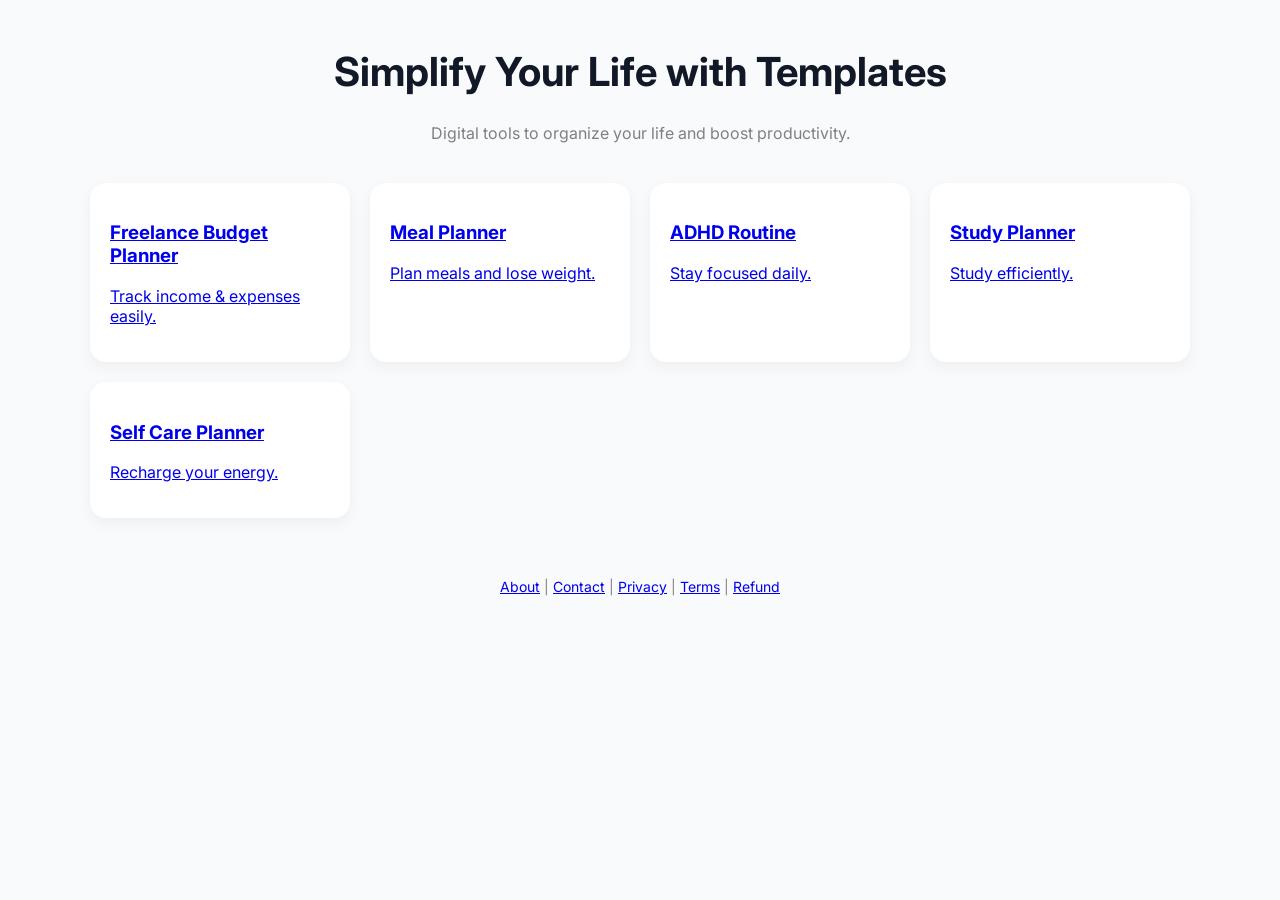
==== index.html @ fa15d737 "Update index.html" ====
<!DOCTYPE html>
<html lang="en">
<head>
<meta charset="UTF-8">
<meta name="viewport" content="width=device-width, initial-scale=1.0">
<title>Templify Store</title>

<link rel="stylesheet" href="style.css">
<link href="https://fonts.googleapis.com/css2?family=Inter:wght@400;600;700&display=swap" rel="stylesheet">
</head>

<body>

<div class="container">

<h1 style="text-align:center; font-size:40px;">
Simplify Your Life with Templates
</h1>

<p style="text-align:center; color:gray;">
Digital tools to organize your life and boost productivity.
</p>

<div class="grid grid-3" style="margin-top:40px;">

<a href="freelance-budget.html" class="card">
<h3>Freelance Budget Planner</h3>
<p>Track income & expenses easily.</p>
</a>

<a href="meal-planner.html" class="card">
<h3>Meal Planner</h3>
<p>Plan meals and lose weight.</p>
</a>

<a href="adhd-routine.html" class="card">
<h3>ADHD Routine</h3>
<p>Stay focused daily.</p>
</a>

<a href="study-med.html" class="card">
<h3>Study Planner</h3>
<p>Study efficiently.</p>
</a>

<a href="self-care.html" class="card">
<h3>Self Care Planner</h3>
<p>Recharge your energy.</p>
</a>

</div>

</div>

<footer>
<a href="about.html">About</a> |
<a href="contact.html">Contact</a> |
<a href="privacy.html">Privacy</a> |
<a href="terms.html">Terms</a> |
<a href="refund.html">Refund</a>
</footer>

</body>
</html>
---- style.css ----
/* GLOBAL */
body {
  font-family: 'Inter', sans-serif;
  margin: 0;
  background: #f9fafb;
  color: #111827;
}

/* CONTAINER */
.container {
  max-width: 1100px;
  margin: auto;
  padding: 20px;
}

/* BUTTON */
.btn {
  display: inline-block;
  background: #111827;
  color: white;
  padding: 14px 24px;
  border-radius: 10px;
  text-decoration: none;
  transition: 0.3s;
}

.btn:hover {
  background: #374151;
}

/* CARD */
.card {
  background: white;
  padding: 20px;
  border-radius: 16px;
  box-shadow: 0 5px 15px rgba(0,0,0,0.05);
  transition: 0.3s;
}

.card:hover {
  transform: translateY(-5px);
}

/* GRID */
.grid {
  display: grid;
  gap: 20px;
}

.grid-3 {
  grid-template-columns: repeat(auto-fit, minmax(250px,1fr));
}

/* FOOTER */
footer {
  text-align: center;
  padding: 40px;
  font-size: 14px;
  color: gray;
}
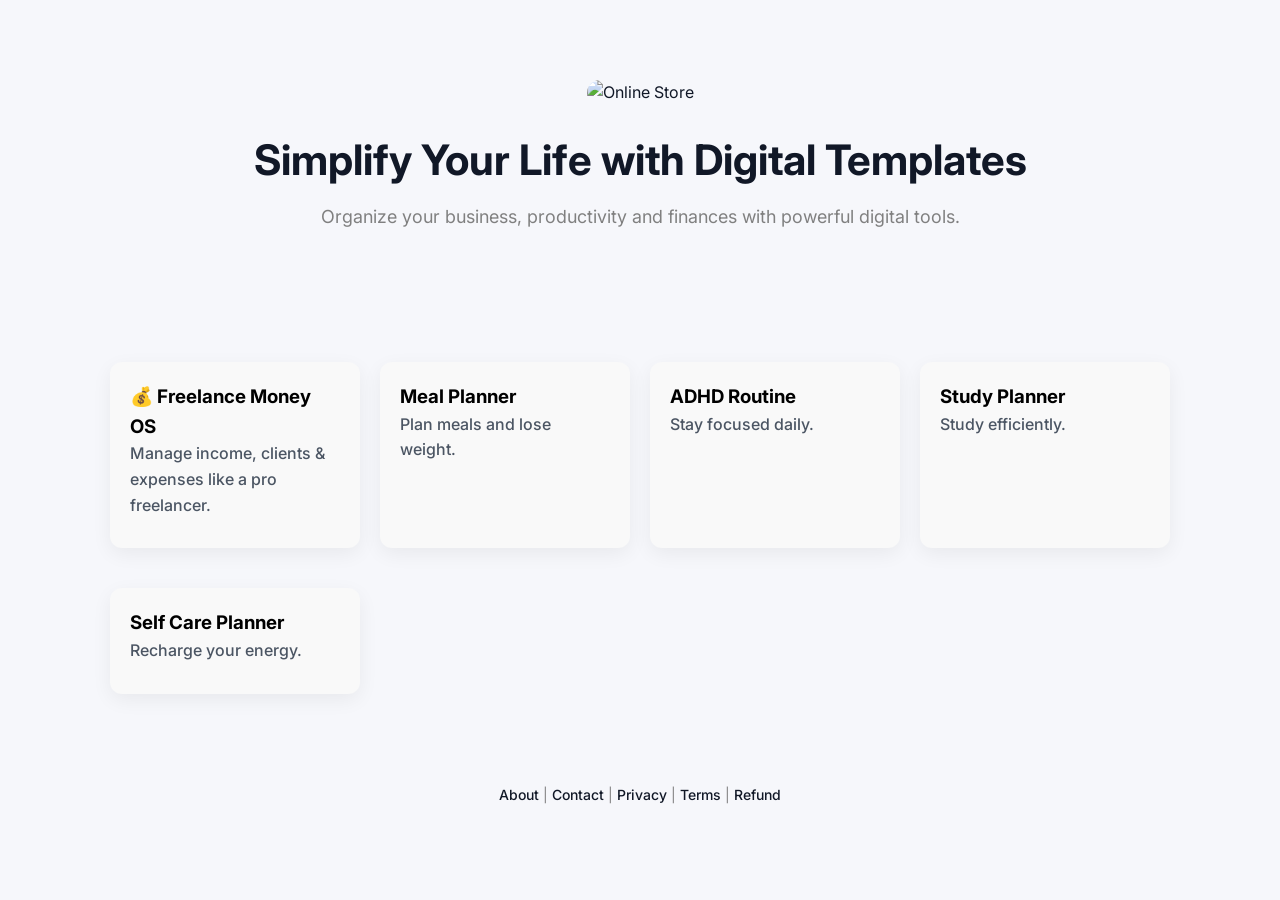
==== commit 7461eed7: "Update index.html" ====
--- a/index.html
+++ b/index.html
@@ -7,25 +7,93 @@
 
 <link rel="stylesheet" href="style.css">
 <link href="https://fonts.googleapis.com/css2?family=Inter:wght@400;600;700&display=swap" rel="stylesheet">
+
+<style>
+.hero {
+  text-align: center;
+  padding: 60px 20px;
+}
+
+.hero img {
+  width: 100%;
+  max-height: 320px;
+  object-fit: cover;
+  border-radius: 15px;
+  margin-bottom: 20px;
+}
+
+.hero h1 {
+  font-size: 42px;
+  margin-bottom: 10px;
+}
+
+.hero p {
+  color: gray;
+  font-size: 18px;
+}
+
+.container {
+  max-width: 1100px;
+  margin: auto;
+  padding: 20px;
+}
+
+.grid {
+  display: grid;
+  gap: 20px;
+}
+
+.grid-3 {
+  grid-template-columns: repeat(auto-fit, minmax(250px, 1fr));
+}
+
+.card {
+  display: block;
+  padding: 20px;
+  border-radius: 12px;
+  background: #f9f9f9;
+  text-decoration: none;
+  color: black;
+  transition: 0.3s;
+}
+
+.card:hover {
+  transform: translateY(-5px);
+  background: #f1f1f1;
+}
+
+footer {
+  text-align: center;
+  margin-top: 50px;
+  padding: 20px;
+  color: gray;
+}
+</style>
+
 </head>
 
 <body>
 
 <div class="container">
 
-<h1 style="text-align:center; font-size:40px;">
-Simplify Your Life with Templates
-</h1>
+<!-- HERO SECTION -->
+<div class="hero">
 
-<p style="text-align:center; color:gray;">
-Digital tools to organize your life and boost productivity.
-</p>
+<!-- IMAGE STORE ONLINE (placeholder premium) -->
+<img src="https://images.unsplash.com/photo-1556742049-0cfed4f6a45d?auto=format&fit=crop&w=1200&q=80" alt="Online Store">
 
+<h1>Simplify Your Life with Digital Templates</h1>
+<p>Organize your business, productivity and finances with powerful digital tools.</p>
+
+</div>
+
+<!-- PRODUCTS GRID -->
 <div class="grid grid-3" style="margin-top:40px;">
 
-<a href="freelance-budget.html" class="card">
-<h3>Freelance Budget Planner</h3>
-<p>Track income & expenses easily.</p>
+<!-- 🔥 MAIN PRODUCT -->
+<a href="freelance-money-os.html" class="card">
+<h3>💰 Freelance Money OS</h3>
+<p>Manage income, clients & expenses like a pro freelancer.</p>
 </a>
 
 <a href="meal-planner.html" class="card">
@@ -52,6 +120,7 @@
 
 </div>
 
+<!-- FOOTER -->
 <footer>
 <a href="about.html">About</a> |
 <a href="contact.html">Contact</a> |
--- a/style.css
+++ b/style.css
@@ -58,3 +58,113 @@
   font-size: 14px;
   color: gray;
 }
+/* =========================
+   GLOBAL RESET
+========================= */
+* {
+  margin: 0;
+  padding: 0;
+  box-sizing: border-box;
+}
+
+body {
+  font-family: 'Inter', sans-serif;
+  background: #f6f7fb;
+  color: #111827;
+  line-height: 1.6;
+}
+
+/* =========================
+   CONTAINER
+========================= */
+.container {
+  max-width: 900px;
+  margin: auto;
+  padding: 40px 20px;
+}
+
+/* =========================
+   TITLES
+========================= */
+h1 {
+  font-size: 36px;
+  margin-bottom: 10px;
+  font-weight: 700;
+}
+
+h2 {
+  font-size: 22px;
+  margin-top: 30px;
+  margin-bottom: 10px;
+  font-weight: 600;
+}
+
+p {
+  color: #4b5563;
+  font-size: 16px;
+  margin-bottom: 10px;
+}
+
+/* =========================
+   LISTS
+========================= */
+ul {
+  margin-top: 10px;
+  padding-left: 20px;
+}
+
+li {
+  margin-bottom: 8px;
+  color: #374151;
+}
+
+/* =========================
+   LINKS
+========================= */
+a {
+  color: #111827;
+  text-decoration: none;
+  font-weight: 500;
+}
+
+a:hover {
+  text-decoration: underline;
+}
+
+/* =========================
+   FOOTER
+========================= */
+footer {
+  text-align: center;
+  padding: 40px 20px;
+  font-size: 14px;
+  color: #9ca3af;
+}
+
+/* =========================
+   SIMPLE CARD (optional)
+========================= */
+.card {
+  background: white;
+  padding: 20px;
+  border-radius: 14px;
+  box-shadow: 0 6px 20px rgba(0,0,0,0.06);
+  margin-top: 20px;
+}
+
+/* =========================
+   BUTTON (optional reuse)
+========================= */
+.btn {
+  display: inline-block;
+  background: #111827;
+  color: white;
+  padding: 12px 20px;
+  border-radius: 10px;
+  margin-top: 20px;
+  transition: 0.3s;
+}
+
+.btn:hover {
+  background: #374151;
+}
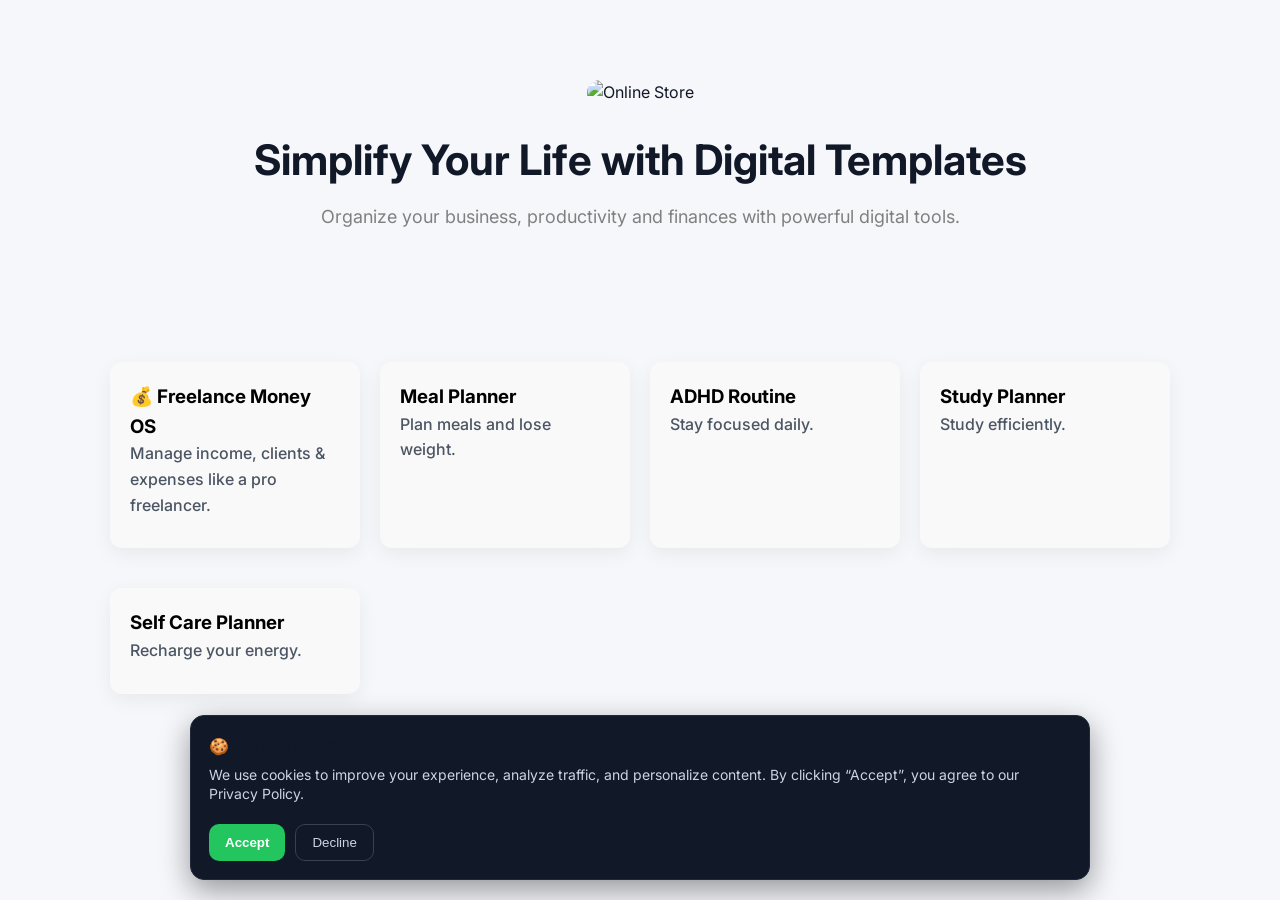
==== commit 1131e8f2: "Update index.html" ====
--- a/index.html
+++ b/index.html
@@ -128,6 +128,39 @@
 <a href="terms.html">Terms</a> |
 <a href="refund.html">Refund</a>
 </footer>
+  <div id="cookie-banner" class="cookie-banner">
+  <div class="cookie-content">
+    <div>
+      <strong>🍪 We use cookies</strong>
+      <p>
+        We use cookies to improve your experience, analyze traffic, and personalize content.
+        By clicking “Accept”, you agree to our Privacy Policy.
+      </p>
+    </div>
+
+    <div class="cookie-actions">
+      <button onclick="acceptCookies()" class="btn-accept">Accept</button>
+      <button onclick="declineCookies()" class="btn-decline">Decline</button>
+    </div>
+  </div>
+  </div>
+  <script>
+function acceptCookies(){
+  localStorage.setItem("cookiesAccepted", "true");
+  document.getElementById("cookie-banner").style.display = "none";
+}
+
+function declineCookies(){
+  localStorage.setItem("cookiesAccepted", "false");
+  document.getElementById("cookie-banner").style.display = "none";
+}
+
+window.onload = function(){
+  if(localStorage.getItem("cookiesAccepted")){
+    document.getElementById("cookie-banner").style.display = "none";
+  }
+}
+  </script>
 
 </body>
 </html>
--- a/style.css
+++ b/style.css
@@ -168,3 +168,64 @@
 .btn:hover {
   background: #374151;
 }
+.cookie-banner{
+  position: fixed;
+  bottom: 20px;
+  left: 50%;
+  transform: translateX(-50%);
+  width: 90%;
+  max-width: 900px;
+  background: #111827;
+  border: 1px solid #1f2937;
+  border-radius: 14px;
+  padding: 18px;
+  z-index: 9999;
+  box-shadow: 0 10px 30px rgba(0,0,0,0.4);
+}
+
+.cookie-content{
+  display: flex;
+  justify-content: space-between;
+  align-items: center;
+  gap: 20px;
+  flex-wrap: wrap;
+}
+
+.cookie-content p{
+  margin: 5px 0 0;
+  color: #cbd5e1;
+  font-size: 14px;
+  line-height: 1.4;
+}
+
+.cookie-actions{
+  display: flex;
+  gap: 10px;
+}
+
+.btn-accept{
+  background:#22c55e;
+  border:none;
+  padding:10px 16px;
+  border-radius:10px;
+  color:white;
+  font-weight:600;
+  cursor:pointer;
+}
+
+.btn-accept:hover{
+  background:#16a34a;
+}
+
+.btn-decline{
+  background:transparent;
+  border:1px solid #374151;
+  padding:10px 16px;
+  border-radius:10px;
+  color:#cbd5e1;
+  cursor:pointer;
+}
+
+.btn-decline:hover{
+  background:#1f2937;
+}
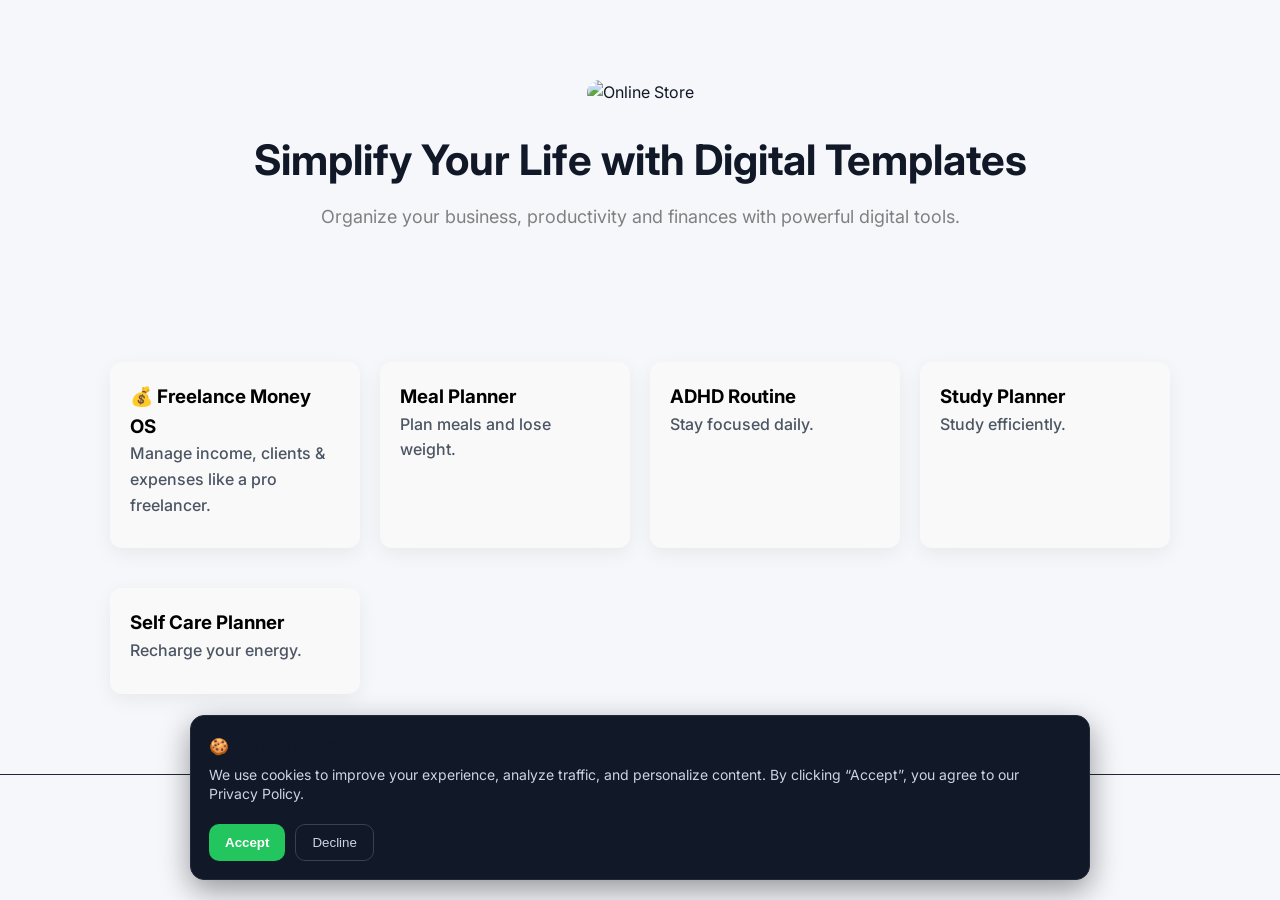
==== commit 296c662b: "Update index.html" ====
--- a/index.html
+++ b/index.html
@@ -3,7 +3,7 @@
 <head>
 <meta charset="UTF-8">
 <meta name="viewport" content="width=device-width, initial-scale=1.0">
-<title>Templify Store</title>
+<title>Notiva</title>
 
 <link rel="stylesheet" href="style.css">
 <link href="https://fonts.googleapis.com/css2?family=Inter:wght@400;600;700&display=swap" rel="stylesheet">
@@ -121,12 +121,15 @@
 </div>
 
 <!-- FOOTER -->
-<footer>
-<a href="about.html">About</a> |
-<a href="contact.html">Contact</a> |
-<a href="privacy.html">Privacy</a> |
-<a href="terms.html">Terms</a> |
-<a href="refund.html">Refund</a>
+<footer style="text-align:center; padding:25px; color:#94a3b8; border-top:1px solid #1f2937; margin-top:60px; font-size:14px;">
+
+  © 2026 Notiva. All rights reserved. <br><br>
+
+  <a href="about.html" style="color:#3b82f6; text-decoration:none;">About</a> |
+  <a href="contact.html" style="color:#3b82f6; text-decoration:none;">Contact</a> |
+  <a href="privacy.html" style="color:#3b82f6; text-decoration:none;">Privacy</a> |
+  <a href="terms.html" style="color:#3b82f6; text-decoration:none;">Terms</a>
+
 </footer>
   <div id="cookie-banner" class="cookie-banner">
   <div class="cookie-content">
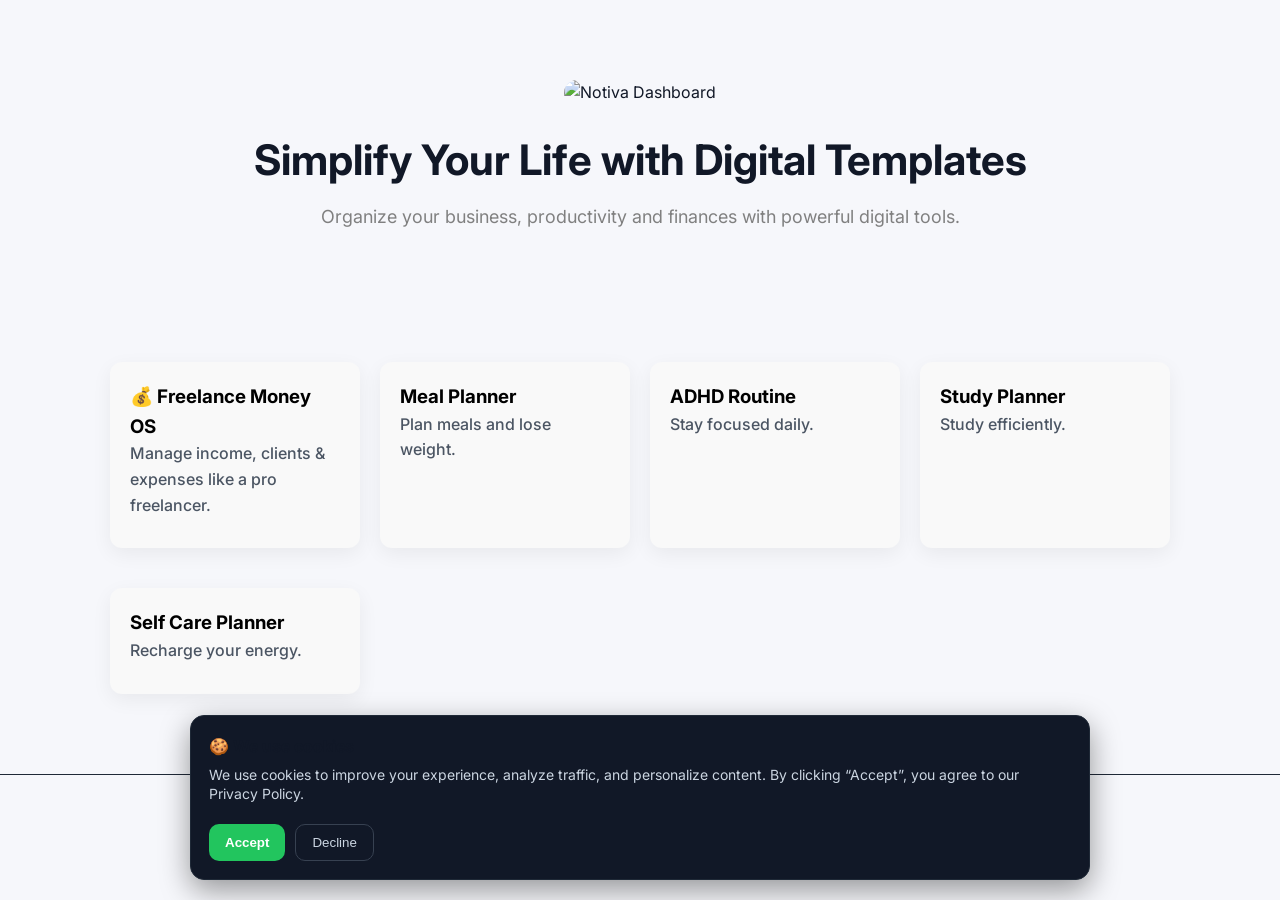
==== commit 5ad3b89a: "Update index.html" ====
--- a/index.html
+++ b/index.html
@@ -80,8 +80,7 @@
 <div class="hero">
 
 <!-- IMAGE STORE ONLINE (placeholder premium) -->
-<img src="https://images.unsplash.com/photo-1556742049-0cfed4f6a45d?auto=format&fit=crop&w=1200&q=80" alt="Online Store">
-
+<img src="https://images.unsplash.com/photo-1551288049-bebda4e38f71?auto=format&fit=crop&w=1200&q=80" alt="Notiva Dashboard">
 <h1>Simplify Your Life with Digital Templates</h1>
 <p>Organize your business, productivity and finances with powerful digital tools.</p>
 
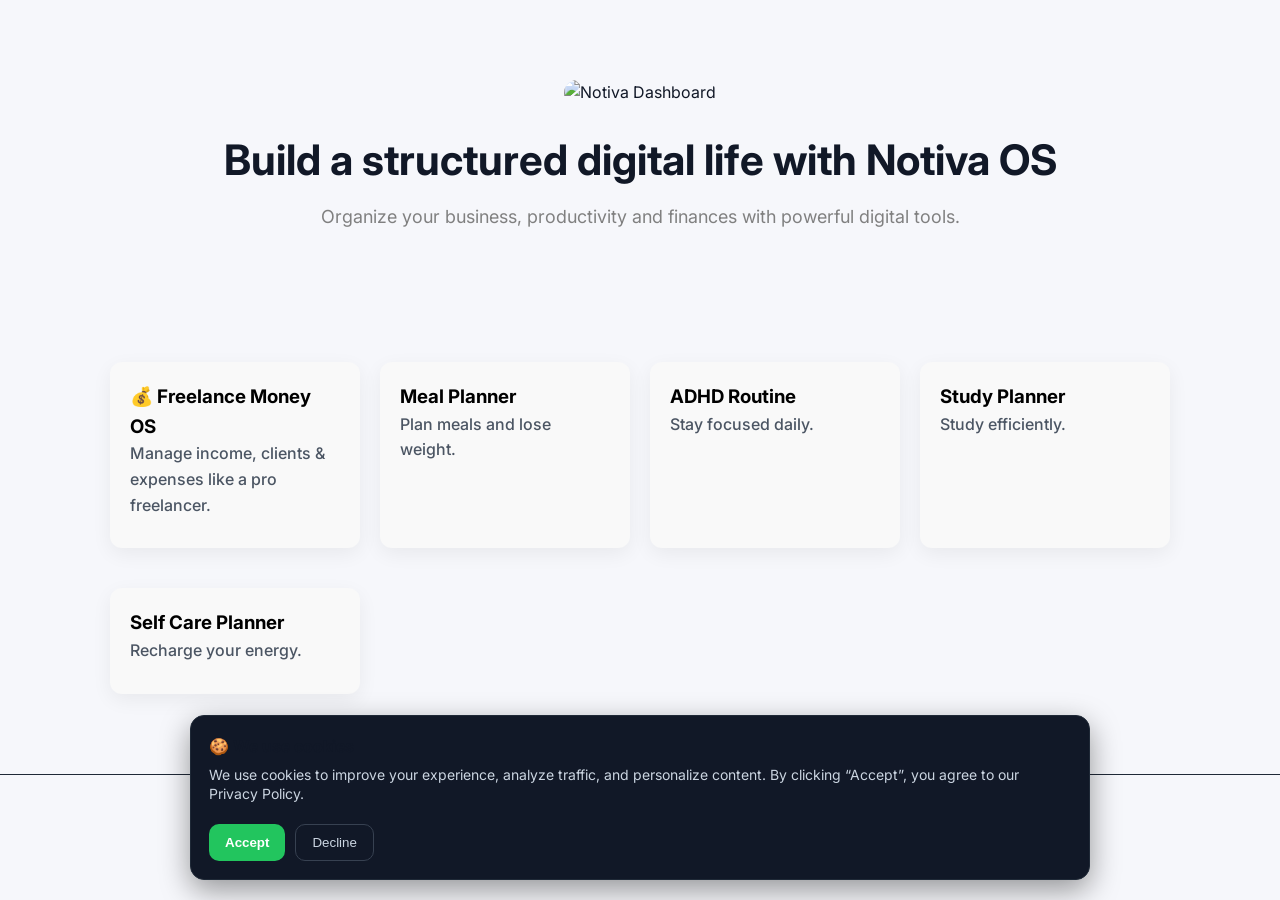
==== commit 919ddad4: "Update index.html" ====
--- a/index.html
+++ b/index.html
@@ -81,7 +81,7 @@
 
 <!-- IMAGE STORE ONLINE (placeholder premium) -->
 <img src="https://images.unsplash.com/photo-1551288049-bebda4e38f71?auto=format&fit=crop&w=1200&q=80" alt="Notiva Dashboard">
-<h1>Simplify Your Life with Digital Templates</h1>
+<h1>Build a structured digital life with Notiva OS</h1>
 <p>Organize your business, productivity and finances with powerful digital tools.</p>
 
 </div>
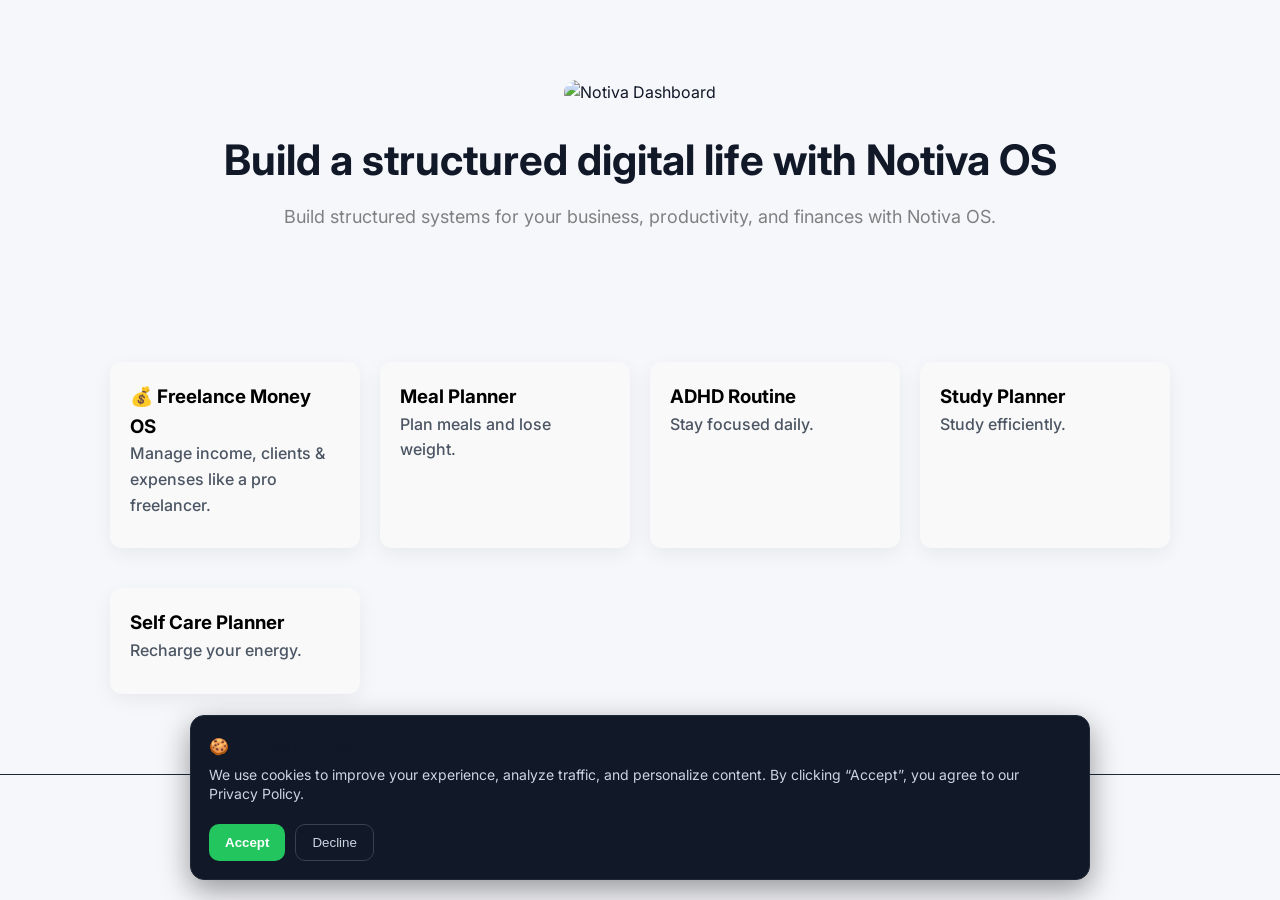
==== commit 3e475317: "Update index.html" ====
--- a/index.html
+++ b/index.html
@@ -82,7 +82,7 @@
 <!-- IMAGE STORE ONLINE (placeholder premium) -->
 <img src="https://images.unsplash.com/photo-1551288049-bebda4e38f71?auto=format&fit=crop&w=1200&q=80" alt="Notiva Dashboard">
 <h1>Build a structured digital life with Notiva OS</h1>
-<p>Organize your business, productivity and finances with powerful digital tools.</p>
+<p>Build structured systems for your business, productivity, and finances with Notiva OS.</p>
 
 </div>
 
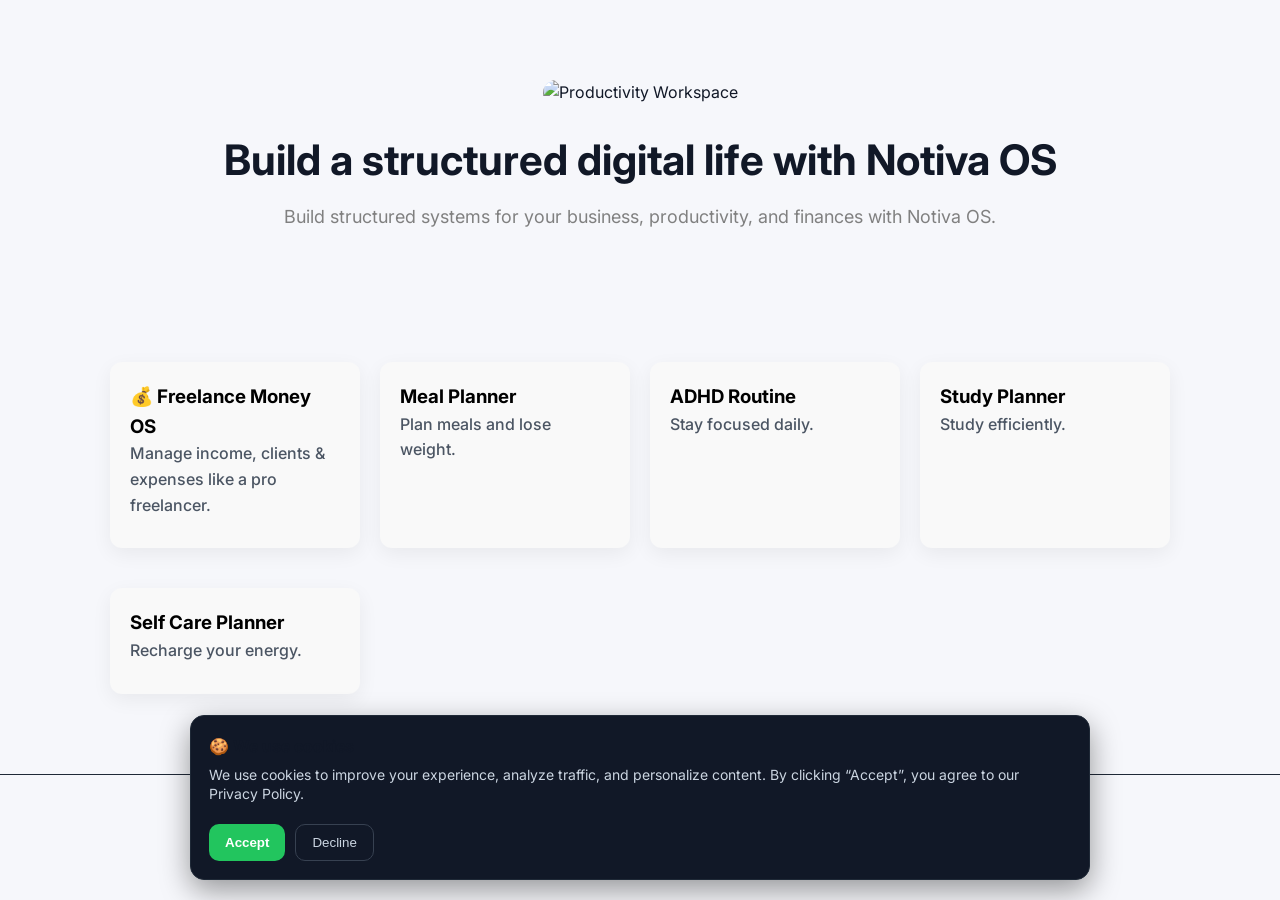
==== commit 94d1d93d: "Update index.html" ====
--- a/index.html
+++ b/index.html
@@ -80,7 +80,7 @@
 <div class="hero">
 
 <!-- IMAGE STORE ONLINE (placeholder premium) -->
-<img src="https://images.unsplash.com/photo-1551288049-bebda4e38f71?auto=format&fit=crop&w=1200&q=80" alt="Notiva Dashboard">
+<img src="https://images.unsplash.com/photo-1521737604893-d14cc237f11d?auto=format&fit=crop&w=1200&q=80" alt="Productivity Workspace">
 <h1>Build a structured digital life with Notiva OS</h1>
 <p>Build structured systems for your business, productivity, and finances with Notiva OS.</p>
 
